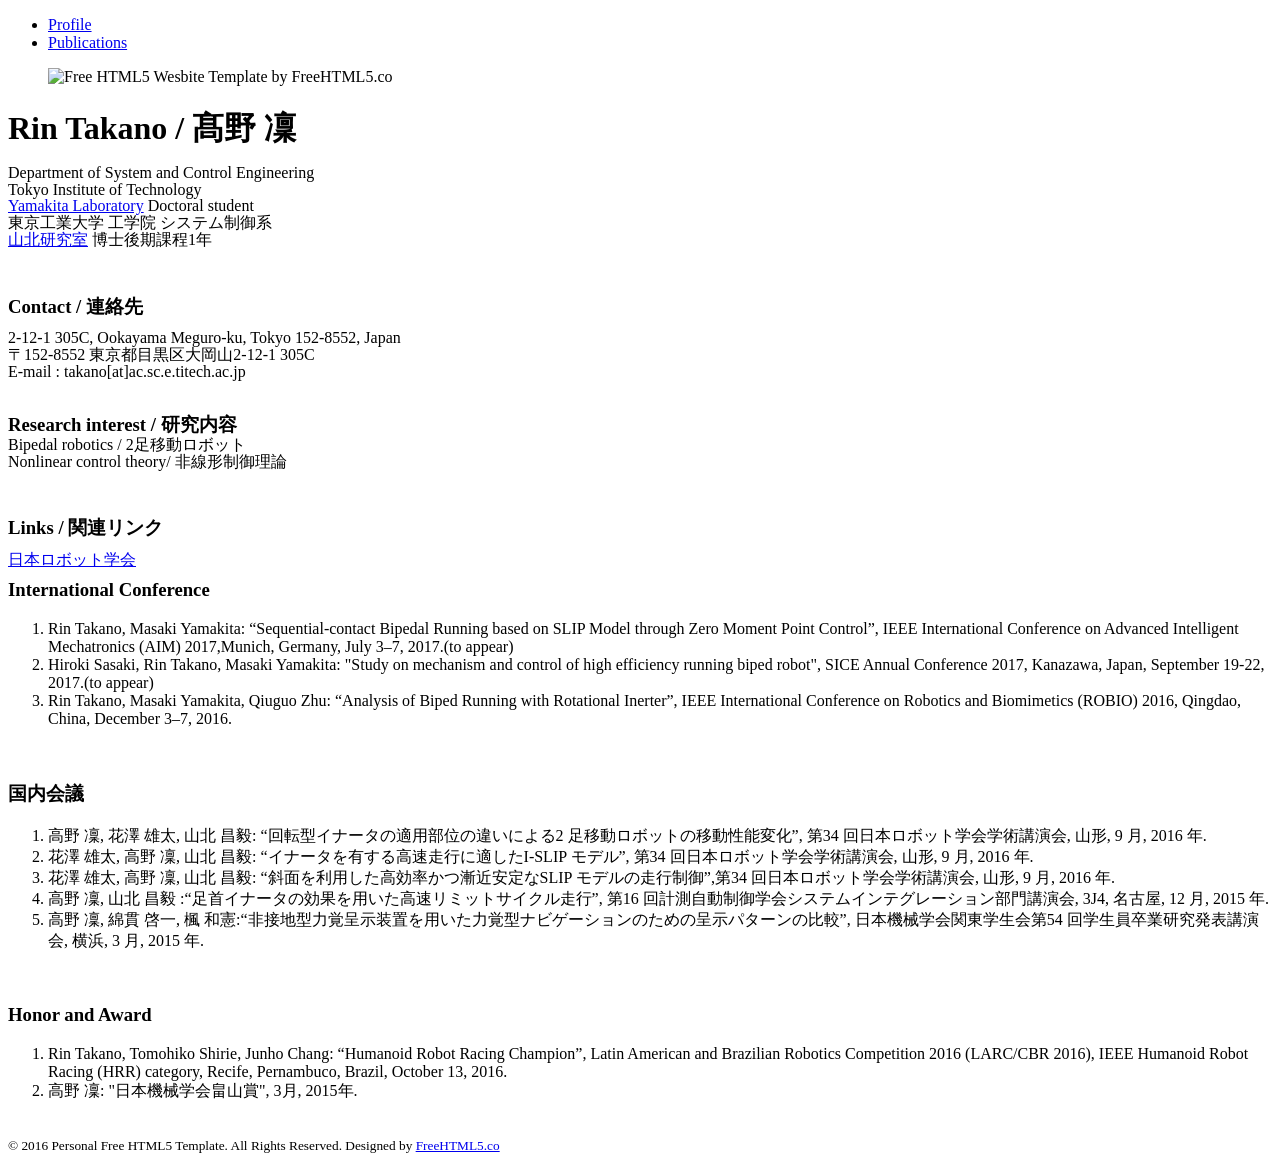
==== index.html @ f0f440c7 "test2" ====
<!DOCTYPE html>
<!--[if lt IE 7]>      <html class="no-js lt-ie9 lt-ie8 lt-ie7"> <![endif]-->
<!--[if IE 7]>         <html class="no-js lt-ie9 lt-ie8"> <![endif]-->
<!--[if IE 8]>         <html class="no-js lt-ie9"> <![endif]-->
<!--[if gt IE 8]><!--> <html class="no-js"> <!--<![endif]-->
	<head>
	<meta charset="utf-8">
	<meta http-equiv="X-UA-Compatible" content="IE=edge">
	<title>Rin Takano</title>
	<meta name="viewport" content="width=device-width, initial-scale=1">
	<meta name="description" content="Free HTML5 Website Template by FreeHTML5.co" />
	<meta name="keywords" content="free html5, free template, free bootstrap, free website template, html5, css3, mobile first, responsive" />
	<meta name="author" content="FreeHTML5.co" />

  <!-- 
	//////////////////////////////////////////////////////

	FREE HTML5 TEMPLATE 
	DESIGNED & DEVELOPED by FreeHTML5.co
		
	Website: 		http://freehtml5.co/
	Email: 			info@freehtml5.co
	Twitter: 		http://twitter.com/fh5co
	Facebook: 		https://www.facebook.com/fh5co

	//////////////////////////////////////////////////////
	 -->

  	<!-- Facebook and Twitter integration -->
	<meta property="og:title" content=""/>
	<meta property="og:image" content=""/>
	<meta property="og:url" content=""/>
	<meta property="og:site_name" content=""/>
	<meta property="og:description" content=""/>
	<meta name="twitter:title" content="" />
	<meta name="twitter:image" content="" />
	<meta name="twitter:url" content="" />
	<meta name="twitter:card" content="" />

	<!-- Place favicon.ico and apple-touch-icon.png in the root directory -->
	<link rel="shortcut icon" href="favicon.ico">

	<!-- <link href='https://fonts.googleapis.com/css?family=Work+Sans:400,300,600,400italic,700' rel='stylesheet' type='text/css'> -->
	
	<!-- Animate.css -->
	<link rel="stylesheet" href="css/animate.css">
	<!-- Icomoon Icon Fonts-->
	<link rel="stylesheet" href="css/icomoon.css">
	<!-- Bootstrap  -->
	<link rel="stylesheet" href="css/bootstrap.css">
	<!-- Theme style  -->
	<link rel="stylesheet" href="css/style.css">

	<!-- Modernizr JS -->
	<script src="js/modernizr-2.6.2.min.js"></script>
	<!-- FOR IE9 below -->
	<!--[if lt IE 9]>
	<script src="js/respond.min.js"></script>
	<![endif]-->

	<!-- 行間詰める -->
	<style type="text/css">
	<!--
	.gyo {line-height: 5%;}
	-->
	</style>
	
	</head>
	<body style="background-image: url(images/bg_img.jpg);">
	
	<div id="fh5co-main">
		<div class="fh5co-tab-wrap">
			<ul class="fh5co-tab-menu">
				<li class="active"><a href="#" data-tab="1"><span class="icon icon-home"></span><span class="menu-text">Profile</span></a></li>
				<li><a href="#" data-tab="2"><span class="icon icon-file-text-o"></span><span class="menu-text">Publications</span></a></li>
			</ul>
			
			<!-- First tab -->
			<div class="fh5co-tab-content active" data-content="1">
				<div class="fh5co-content-inner text-center">
					<div class="row row-bottom-padded-sm">
						<div class="col-md-12">
							<figure>
								<img src="images/profile_pic2.png" alt="Free HTML5 Wesbite Template by FreeHTML5.co">
							</figure>
							<h1>Rin Takano / 髙野 凜</h1>
							<span class="gyo">
							<p>Department of System and Control Engineering</p>
							<p>Tokyo Institute of Technology</p>
							<p><a href="http://www.ac.sc.e.titech.ac.jp/index.html" target="_blank">Yamakita Laboratory</a>  Doctoral student</p>
							<p>東京工業大学 工学院 システム制御系</p>
							<p><a href="http://www.ac.sc.e.titech.ac.jp/index.html" target="_blank">山北研究室</a> 博士後期課程1年</p>
							</span><br>
							<h3>Contact / 連絡先</h3>
							<span class="gyo">
							<p>2-12-1 305C, Ookayama Meguro-ku, Tokyo 152-8552, Japan</p> 
                            <p>〒152-8552 東京都目黒区大岡山2-12-1 305C</p>
							<p>E-mail : takano[at]ac.sc.e.titech.ac.jp</p>
							</span><br>
							<span class="gyo">
							<h3>Research interest / 研究内容</h3>
							<p>Bipedal robotics / 2足移動ロボット</p>
							<p>Nonlinear control theory/ 非線形制御理論</p>
							</span><br>
							<h3>Links / 関連リンク</h3>
							<span class="gyo">
							<p><a href="http://www.rsj.or.jp/" target="_blank">日本ロボット学会</a></p>
							</span>
						</div>
					</div>
				</div>
			</div>
			
			<!-- Second tab -->
			<div class="fh5co-tab-content" data-content="2">
				<div class="fh5co-content-inner">
					<div class="row">
						<div class="col-md-12">
							<h3>International Conference</h3>
							<font size="3">
							<ol type="1">
							<li>Rin Takano, Masaki Yamakita: “Sequential-contact Bipedal Running based on SLIP Model through Zero Moment Point Control”, IEEE International Conference on Advanced Intelligent Mechatronics (AIM) 2017,Munich, Germany, July 3–7, 2017.(to appear)</li>
							<li>Hiroki Sasaki, Rin Takano, Masaki Yamakita: "Study on mechanism and control of high efficiency running biped robot", SICE Annual Conference 2017, Kanazawa, Japan, September 19-22, 2017.(to appear)</li>
							<li>Rin Takano, Masaki Yamakita, Qiuguo Zhu: “Analysis of Biped Running with Rotational Inerter”, IEEE International Conference on Robotics and Biomimetics (ROBIO) 2016, Qingdao, China, December 3–7, 2016.</li>
							</ol><br>
							</font>
							
							<h3>国内会議</h3>
							<font size="3">
							<ol type="1">
							<li>高野 凜, 花澤 雄太, 山北 昌毅: “回転型イナータの適用部位の違いによる2 足移動ロボットの移動性能変化”, 第34 回日本ロボット学会学術講演会, 山形, 9 月, 2016 年.</li>
							<li>花澤 雄太, 高野 凜, 山北 昌毅: “イナータを有する高速走行に適したI-SLIP モデル”, 第34 回日本ロボット学会学術講演会, 山形, 9 月, 2016 年.</li>
							<li>花澤 雄太, 高野 凜, 山北 昌毅: “斜面を利用した高効率かつ漸近安定なSLIP モデルの走行制御”,第34 回日本ロボット学会学術講演会, 山形, 9 月, 2016 年.</li>
							<li>高野 凜, 山北 昌毅 :“足首イナータの効果を用いた高速リミットサイクル走行”, 第16 回計測自動制御学会システムインテグレーション部門講演会, 3J4, 名古屋, 12 月, 2015 年.</li>
							<li>高野 凜, 綿貫 啓一, 楓 和憲:“非接地型力覚呈示装置を用いた力覚型ナビゲーションのための呈示パターンの比較”, 日本機械学会関東学生会第54 回学生員卒業研究発表講演会, 横浜, 3 月, 2015 年.</li>
							</ol><br>
							</font>
							
							<h3>Honor and Award</h3>
							<font size="3">
							<ol type="1">
							<li>Rin Takano, Tomohiko Shirie, Junho Chang: “Humanoid Robot Racing Champion”, Latin American and Brazilian Robotics Competition 2016 (LARC/CBR 2016), IEEE Humanoid Robot Racing (HRR) category, Recife, Pernambuco, Brazil, October 13, 2016.</li>
							<li>高野 凜: "日本機械学会畠山賞", 3月, 2015年.</li>
							</ol><br>
							</font>
						</div>
						
					</div>
				</div>
			</div>
		</div>
		<footer id="fh5co-footer">
			<div class="row">
				<div class="col-md-6 col-md-offset-3 text-center">
					<small>
						&copy; 2016 Personal Free HTML5 Template. All Rights Reserved. <span class="fh5co-author">
						Designed by <a href="http://freehtml5.co" target="_blank">FreeHTML5.co</a></span>
					</small>
				</div>
			</div>
		</footer>
	</div>
	
	<!-- jQuery -->
	<script src="js/jquery.min.js"></script>
	<!-- jQuery Easing -->
	<script src="js/jquery.easing.1.3.js"></script>
	<!-- Bootstrap -->
	<script src="js/bootstrap.min.js"></script>
	<!-- Waypoints -->
	<script src="js/jquery.waypoints.min.js"></script>
	<!-- Easy PieChart -->
	<script src="js/jquery.easypiechart.min.js"></script>
	<!-- MAIN JS -->
	<script src="js/main.js"></script>

	</body>
</html>
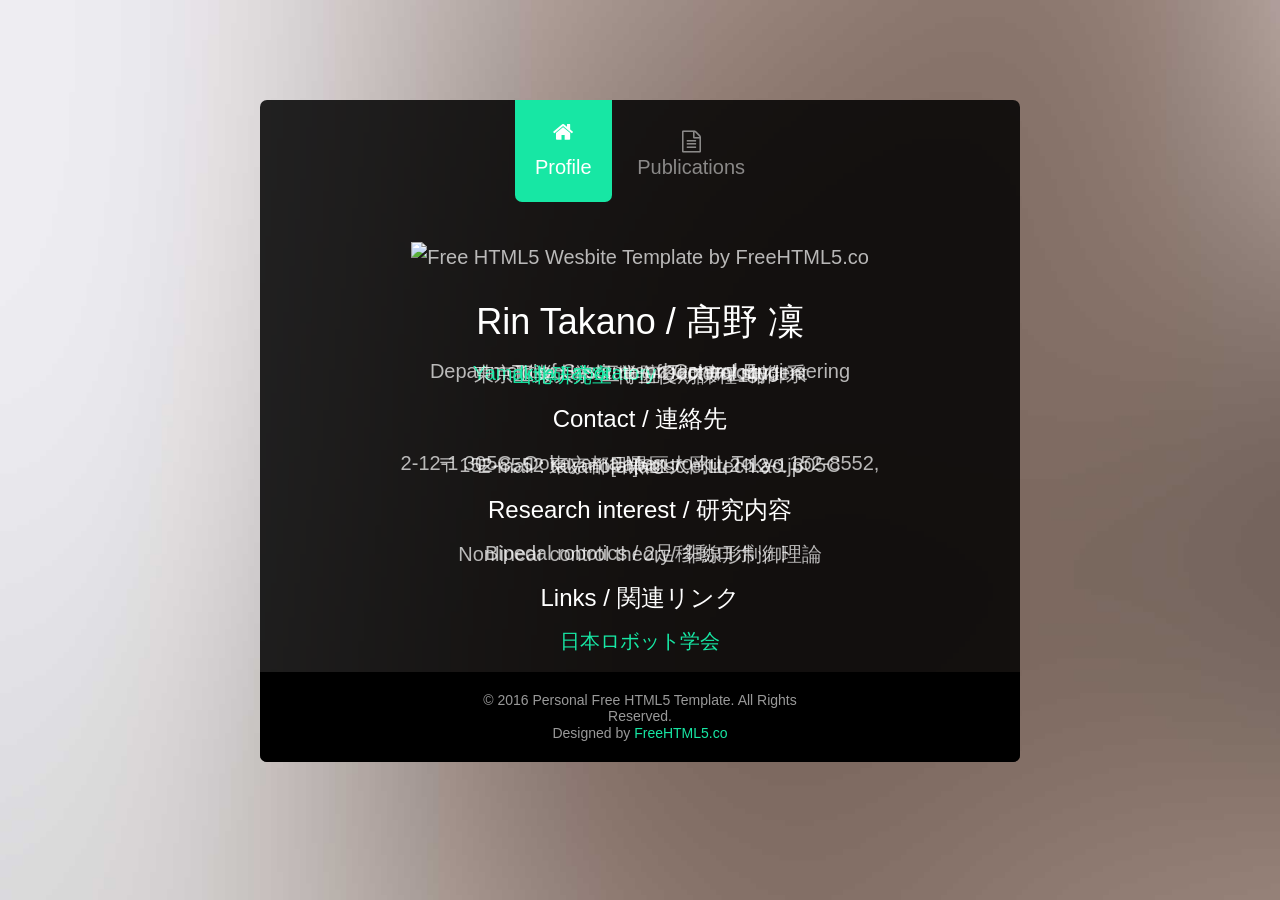
==== commit edc3fdc2: "picture" ====
--- a/index.html
+++ b/index.html
@@ -82,7 +82,7 @@
 					<div class="row row-bottom-padded-sm">
 						<div class="col-md-12">
 							<figure>
-								<img src="images/profile_pic2.png" alt="Free HTML5 Wesbite Template by FreeHTML5.co">
+								<img src="http://www.ac.ctrl.titech.ac.jp/member/takano/images/profile_pic2.png" alt="Free HTML5 Wesbite Template by FreeHTML5.co">
 							</figure>
 							<h1>Rin Takano / 髙野 凜</h1>
 							<span class="gyo">
--- a/css/icomoon.css
+++ b/css/icomoon.css
@@ -0,0 +1,2517 @@
+@font-face {
+    font-family: 'icomoon';
+    src:    url('fonts/icomoon.eot?195opb');
+    src:    url('fonts/icomoon.eot?195opb#iefix') format('embedded-opentype'),
+        url('fonts/icomoon.ttf?195opb') format('truetype'),
+        url('fonts/icomoon.woff?195opb') format('woff'),
+        url('fonts/icomoon.svg?195opb#icomoon') format('svg');
+    font-weight: normal;
+    font-style: normal;
+}
+
+[class^="icon-"], [class*=" icon-"] {
+    /* use !important to prevent issues with browser extensions that change fonts */
+    font-family: 'icomoon' !important;
+    speak: none;
+    font-style: normal;
+    font-weight: normal;
+    font-variant: normal;
+    text-transform: none;
+    line-height: 1;
+
+    /* Better Font Rendering =========== */
+    -webkit-font-smoothing: antialiased;
+    -moz-osx-font-smoothing: grayscale;
+}
+
+.icon-glass:before {
+    content: "\f000";
+}
+.icon-music:before {
+    content: "\f001";
+}
+.icon-search:before {
+    content: "\f002";
+}
+.icon-envelope-o:before {
+    content: "\f003";
+}
+.icon-heart:before {
+    content: "\f004";
+}
+.icon-star:before {
+    content: "\f005";
+}
+.icon-star-o:before {
+    content: "\f006";
+}
+.icon-user:before {
+    content: "\f007";
+}
+.icon-film:before {
+    content: "\f008";
+}
+.icon-th-large:before {
+    content: "\f009";
+}
+.icon-th:before {
+    content: "\f00a";
+}
+.icon-th-list:before {
+    content: "\f00b";
+}
+.icon-check:before {
+    content: "\f00c";
+}
+.icon-close:before {
+    content: "\f00d";
+}
+.icon-remove:before {
+    content: "\f00d";
+}
+.icon-times:before {
+    content: "\f00d";
+}
+.icon-search-plus:before {
+    content: "\f00e";
+}
+.icon-search-minus:before {
+    content: "\f010";
+}
+.icon-power-off:before {
+    content: "\f011";
+}
+.icon-signal:before {
+    content: "\f012";
+}
+.icon-cog:before {
+    content: "\f013";
+}
+.icon-gear:before {
+    content: "\f013";
+}
+.icon-trash-o:before {
+    content: "\f014";
+}
+.icon-home:before {
+    content: "\f015";
+}
+.icon-file-o:before {
+    content: "\f016";
+}
+.icon-clock-o:before {
+    content: "\f017";
+}
+.icon-road:before {
+    content: "\f018";
+}
+.icon-download:before {
+    content: "\f019";
+}
+.icon-arrow-circle-o-down:before {
+    content: "\f01a";
+}
+.icon-arrow-circle-o-up:before {
+    content: "\f01b";
+}
+.icon-inbox:before {
+    content: "\f01c";
+}
+.icon-play-circle-o:before {
+    content: "\f01d";
+}
+.icon-repeat:before {
+    content: "\f01e";
+}
+.icon-rotate-right:before {
+    content: "\f01e";
+}
+.icon-refresh:before {
+    content: "\f021";
+}
+.icon-list-alt:before {
+    content: "\f022";
+}
+.icon-lock:before {
+    content: "\f023";
+}
+.icon-flag:before {
+    content: "\f024";
+}
+.icon-headphones:before {
+    content: "\f025";
+}
+.icon-volume-off:before {
+    content: "\f026";
+}
+.icon-volume-down:before {
+    content: "\f027";
+}
+.icon-volume-up:before {
+    content: "\f028";
+}
+.icon-qrcode:before {
+    content: "\f029";
+}
+.icon-barcode:before {
+    content: "\f02a";
+}
+.icon-tag:before {
+    content: "\f02b";
+}
+.icon-tags:before {
+    content: "\f02c";
+}
+.icon-book:before {
+    content: "\f02d";
+}
+.icon-bookmark:before {
+    content: "\f02e";
+}
+.icon-print:before {
+    content: "\f02f";
+}
+.icon-camera:before {
+    content: "\f030";
+}
+.icon-font:before {
+    content: "\f031";
+}
+.icon-bold:before {
+    content: "\f032";
+}
+.icon-italic:before {
+    content: "\f033";
+}
+.icon-text-height:before {
+    content: "\f034";
+}
+.icon-text-width:before {
+    content: "\f035";
+}
+.icon-align-left:before {
+    content: "\f036";
+}
+.icon-align-center:before {
+    content: "\f037";
+}
+.icon-align-right:before {
+    content: "\f038";
+}
+.icon-align-justify:before {
+    content: "\f039";
+}
+.icon-list:before {
+    content: "\f03a";
+}
+.icon-dedent:before {
+    content: "\f03b";
+}
+.icon-outdent:before {
+    content: "\f03b";
+}
+.icon-indent:before {
+    content: "\f03c";
+}
+.icon-video-camera:before {
+    content: "\f03d";
+}
+.icon-image:before {
+    content: "\f03e";
+}
+.icon-photo:before {
+    content: "\f03e";
+}
+.icon-picture-o:before {
+    content: "\f03e";
+}
+.icon-pencil:before {
+    content: "\f040";
+}
+.icon-map-marker:before {
+    content: "\f041";
+}
+.icon-adjust:before {
+    content: "\f042";
+}
+.icon-tint:before {
+    content: "\f043";
+}
+.icon-edit:before {
+    content: "\f044";
+}
+.icon-pencil-square-o:before {
+    content: "\f044";
+}
+.icon-share-square-o:before {
+    content: "\f045";
+}
+.icon-check-square-o:before {
+    content: "\f046";
+}
+.icon-arrows:before {
+    content: "\f047";
+}
+.icon-step-backward:before {
+    content: "\f048";
+}
+.icon-fast-backward:before {
+    content: "\f049";
+}
+.icon-backward:before {
+    content: "\f04a";
+}
+.icon-play:before {
+    content: "\f04b";
+}
+.icon-pause:before {
+    content: "\f04c";
+}
+.icon-stop:before {
+    content: "\f04d";
+}
+.icon-forward:before {
+    content: "\f04e";
+}
+.icon-fast-forward:before {
+    content: "\f050";
+}
+.icon-step-forward:before {
+    content: "\f051";
+}
+.icon-eject:before {
+    content: "\f052";
+}
+.icon-chevron-left:before {
+    content: "\f053";
+}
+.icon-chevron-right:before {
+    content: "\f054";
+}
+.icon-plus-circle:before {
+    content: "\f055";
+}
+.icon-minus-circle:before {
+    content: "\f056";
+}
+.icon-times-circle:before {
+    content: "\f057";
+}
+.icon-check-circle:before {
+    content: "\f058";
+}
+.icon-question-circle:before {
+    content: "\f059";
+}
+.icon-info-circle:before {
+    content: "\f05a";
+}
+.icon-crosshairs:before {
+    content: "\f05b";
+}
+.icon-times-circle-o:before {
+    content: "\f05c";
+}
+.icon-check-circle-o:before {
+    content: "\f05d";
+}
+.icon-ban:before {
+    content: "\f05e";
+}
+.icon-arrow-left:before {
+    content: "\f060";
+}
+.icon-arrow-right:before {
+    content: "\f061";
+}
+.icon-arrow-up:before {
+    content: "\f062";
+}
+.icon-arrow-down:before {
+    content: "\f063";
+}
+.icon-mail-forward:before {
+    content: "\f064";
+}
+.icon-share:before {
+    content: "\f064";
+}
+.icon-expand:before {
+    content: "\f065";
+}
+.icon-compress:before {
+    content: "\f066";
+}
+.icon-plus:before {
+    content: "\f067";
+}
+.icon-minus:before {
+    content: "\f068";
+}
+.icon-asterisk:before {
+    content: "\f069";
+}
+.icon-exclamation-circle:before {
+    content: "\f06a";
+}
+.icon-gift:before {
+    content: "\f06b";
+}
+.icon-leaf:before {
+    content: "\f06c";
+}
+.icon-fire:before {
+    content: "\f06d";
+}
+.icon-eye:before {
+    content: "\f06e";
+}
+.icon-eye-slash:before {
+    content: "\f070";
+}
+.icon-exclamation-triangle:before {
+    content: "\f071";
+}
+.icon-warning:before {
+    content: "\f071";
+}
+.icon-plane:before {
+    content: "\f072";
+}
+.icon-calendar:before {
+    content: "\f073";
+}
+.icon-random:before {
+    content: "\f074";
+}
+.icon-comment:before {
+    content: "\f075";
+}
+.icon-magnet:before {
+    content: "\f076";
+}
+.icon-chevron-up:before {
+    content: "\f077";
+}
+.icon-chevron-down:before {
+    content: "\f078";
+}
+.icon-retweet:before {
+    content: "\f079";
+}
+.icon-shopping-cart:before {
+    content: "\f07a";
+}
+.icon-folder:before {
+    content: "\f07b";
+}
+.icon-folder-open:before {
+    content: "\f07c";
+}
+.icon-arrows-v:before {
+    content: "\f07d";
+}
+.icon-arrows-h:before {
+    content: "\f07e";
+}
+.icon-bar-chart:before {
+    content: "\f080";
+}
+.icon-bar-chart-o:before {
+    content: "\f080";
+}
+.icon-twitter-square:before {
+    content: "\f081";
+}
+.icon-facebook-square:before {
+    content: "\f082";
+}
+.icon-camera-retro:before {
+    content: "\f083";
+}
+.icon-key:before {
+    content: "\f084";
+}
+.icon-cogs:before {
+    content: "\f085";
+}
+.icon-gears:before {
+    content: "\f085";
+}
+.icon-comments:before {
+    content: "\f086";
+}
+.icon-thumbs-o-up:before {
+    content: "\f087";
+}
+.icon-thumbs-o-down:before {
+    content: "\f088";
+}
+.icon-star-half:before {
+    content: "\f089";
+}
+.icon-heart-o:before {
+    content: "\f08a";
+}
+.icon-sign-out:before {
+    content: "\f08b";
+}
+.icon-linkedin-square:before {
+    content: "\f08c";
+}
+.icon-thumb-tack:before {
+    content: "\f08d";
+}
+.icon-external-link:before {
+    content: "\f08e";
+}
+.icon-sign-in:before {
+    content: "\f090";
+}
+.icon-trophy:before {
+    content: "\f091";
+}
+.icon-github-square:before {
+    content: "\f092";
+}
+.icon-upload:before {
+    content: "\f093";
+}
+.icon-lemon-o:before {
+    content: "\f094";
+}
+.icon-phone:before {
+    content: "\f095";
+}
+.icon-square-o:before {
+    content: "\f096";
+}
+.icon-bookmark-o:before {
+    content: "\f097";
+}
+.icon-phone-square:before {
+    content: "\f098";
+}
+.icon-twitter:before {
+    content: "\f099";
+}
+.icon-facebook:before {
+    content: "\f09a";
+}
+.icon-facebook-f:before {
+    content: "\f09a";
+}
+.icon-github:before {
+    content: "\f09b";
+}
+.icon-unlock:before {
+    content: "\f09c";
+}
+.icon-credit-card:before {
+    content: "\f09d";
+}
+.icon-feed:before {
+    content: "\f09e";
+}
+.icon-rss:before {
+    content: "\f09e";
+}
+.icon-hdd-o:before {
+    content: "\f0a0";
+}
+.icon-bullhorn:before {
+    content: "\f0a1";
+}
+.icon-bell-o:before {
+    content: "\f0a2";
+}
+.icon-certificate:before {
+    content: "\f0a3";
+}
+.icon-hand-o-right:before {
+    content: "\f0a4";
+}
+.icon-hand-o-left:before {
+    content: "\f0a5";
+}
+.icon-hand-o-up:before {
+    content: "\f0a6";
+}
+.icon-hand-o-down:before {
+    content: "\f0a7";
+}
+.icon-arrow-circle-left:before {
+    content: "\f0a8";
+}
+.icon-arrow-circle-right:before {
+    content: "\f0a9";
+}
+.icon-arrow-circle-up:before {
+    content: "\f0aa";
+}
+.icon-arrow-circle-down:before {
+    content: "\f0ab";
+}
+.icon-globe:before {
+    content: "\f0ac";
+}
+.icon-wrench:before {
+    content: "\f0ad";
+}
+.icon-tasks:before {
+    content: "\f0ae";
+}
+.icon-filter:before {
+    content: "\f0b0";
+}
+.icon-briefcase:before {
+    content: "\f0b1";
+}
+.icon-arrows-alt:before {
+    content: "\f0b2";
+}
+.icon-group:before {
+    content: "\f0c0";
+}
+.icon-users:before {
+    content: "\f0c0";
+}
+.icon-chain:before {
+    content: "\f0c1";
+}
+.icon-link:before {
+    content: "\f0c1";
+}
+.icon-cloud:before {
+    content: "\f0c2";
+}
+.icon-flask:before {
+    content: "\f0c3";
+}
+.icon-cut:before {
+    content: "\f0c4";
+}
+.icon-scissors:before {
+    content: "\f0c4";
+}
+.icon-copy:before {
+    content: "\f0c5";
+}
+.icon-files-o:before {
+    content: "\f0c5";
+}
+.icon-paperclip:before {
+    content: "\f0c6";
+}
+.icon-floppy-o:before {
+    content: "\f0c7";
+}
+.icon-save:before {
+    content: "\f0c7";
+}
+.icon-square:before {
+    content: "\f0c8";
+}
+.icon-bars:before {
+    content: "\f0c9";
+}
+.icon-navicon:before {
+    content: "\f0c9";
+}
+.icon-reorder:before {
+    content: "\f0c9";
+}
+.icon-list-ul:before {
+    content: "\f0ca";
+}
+.icon-list-ol:before {
+    content: "\f0cb";
+}
+.icon-strikethrough:before {
+    content: "\f0cc";
+}
+.icon-underline:before {
+    content: "\f0cd";
+}
+.icon-table:before {
+    content: "\f0ce";
+}
+.icon-magic:before {
+    content: "\f0d0";
+}
+.icon-truck:before {
+    content: "\f0d1";
+}
+.icon-pinterest:before {
+    content: "\f0d2";
+}
+.icon-pinterest-square:before {
+    content: "\f0d3";
+}
+.icon-google-plus-square:before {
+    content: "\f0d4";
+}
+.icon-google-plus:before {
+    content: "\f0d5";
+}
+.icon-money:before {
+    content: "\f0d6";
+}
+.icon-caret-down:before {
+    content: "\f0d7";
+}
+.icon-caret-up:before {
+    content: "\f0d8";
+}
+.icon-caret-left:before {
+    content: "\f0d9";
+}
+.icon-caret-right:before {
+    content: "\f0da";
+}
+.icon-columns:before {
+    content: "\f0db";
+}
+.icon-sort:before {
+    content: "\f0dc";
+}
+.icon-unsorted:before {
+    content: "\f0dc";
+}
+.icon-sort-desc:before {
+    content: "\f0dd";
+}
+.icon-sort-down:before {
+    content: "\f0dd";
+}
+.icon-sort-asc:before {
+    content: "\f0de";
+}
+.icon-sort-up:before {
+    content: "\f0de";
+}
+.icon-envelope:before {
+    content: "\f0e0";
+}
+.icon-linkedin:before {
+    content: "\f0e1";
+}
+.icon-rotate-left:before {
+    content: "\f0e2";
+}
+.icon-undo:before {
+    content: "\f0e2";
+}
+.icon-gavel:before {
+    content: "\f0e3";
+}
+.icon-legal:before {
+    content: "\f0e3";
+}
+.icon-dashboard:before {
+    content: "\f0e4";
+}
+.icon-tachometer:before {
+    content: "\f0e4";
+}
+.icon-comment-o:before {
+    content: "\f0e5";
+}
+.icon-comments-o:before {
+    content: "\f0e6";
+}
+.icon-bolt:before {
+    content: "\f0e7";
+}
+.icon-flash:before {
+    content: "\f0e7";
+}
+.icon-sitemap:before {
+    content: "\f0e8";
+}
+.icon-umbrella:before {
+    content: "\f0e9";
+}
+.icon-clipboard:before {
+    content: "\f0ea";
+}
+.icon-paste:before {
+    content: "\f0ea";
+}
+.icon-lightbulb-o:before {
+    content: "\f0eb";
+}
+.icon-exchange:before {
+    content: "\f0ec";
+}
+.icon-cloud-download:before {
+    content: "\f0ed";
+}
+.icon-cloud-upload:before {
+    content: "\f0ee";
+}
+.icon-user-md:before {
+    content: "\f0f0";
+}
+.icon-stethoscope:before {
+    content: "\f0f1";
+}
+.icon-suitcase:before {
+    content: "\f0f2";
+}
+.icon-bell:before {
+    content: "\f0f3";
+}
+.icon-coffee:before {
+    content: "\f0f4";
+}
+.icon-cutlery:before {
+    content: "\f0f5";
+}
+.icon-file-text-o:before {
+    content: "\f0f6";
+}
+.icon-building-o:before {
+    content: "\f0f7";
+}
+.icon-hospital-o:before {
+    content: "\f0f8";
+}
+.icon-ambulance:before {
+    content: "\f0f9";
+}
+.icon-medkit:before {
+    content: "\f0fa";
+}
+.icon-fighter-jet:before {
+    content: "\f0fb";
+}
+.icon-beer:before {
+    content: "\f0fc";
+}
+.icon-h-square:before {
+    content: "\f0fd";
+}
+.icon-plus-square:before {
+    content: "\f0fe";
+}
+.icon-angle-double-left:before {
+    content: "\f100";
+}
+.icon-angle-double-right:before {
+    content: "\f101";
+}
+.icon-angle-double-up:before {
+    content: "\f102";
+}
+.icon-angle-double-down:before {
+    content: "\f103";
+}
+.icon-angle-left:before {
+    content: "\f104";
+}
+.icon-angle-right:before {
+    content: "\f105";
+}
+.icon-angle-up:before {
+    content: "\f106";
+}
+.icon-angle-down:before {
+    content: "\f107";
+}
+.icon-desktop:before {
+    content: "\f108";
+}
+.icon-laptop:before {
+    content: "\f109";
+}
+.icon-tablet:before {
+    content: "\f10a";
+}
+.icon-mobile:before {
+    content: "\f10b";
+}
+.icon-mobile-phone:before {
+    content: "\f10b";
+}
+.icon-circle-o:before {
+    content: "\f10c";
+}
+.icon-quote-left:before {
+    content: "\f10d";
+}
+.icon-quote-right:before {
+    content: "\f10e";
+}
+.icon-spinner:before {
+    content: "\f110";
+}
+.icon-circle:before {
+    content: "\f111";
+}
+.icon-mail-reply:before {
+    content: "\f112";
+}
+.icon-reply:before {
+    content: "\f112";
+}
+.icon-github-alt:before {
+    content: "\f113";
+}
+.icon-folder-o:before {
+    content: "\f114";
+}
+.icon-folder-open-o:before {
+    content: "\f115";
+}
+.icon-smile-o:before {
+    content: "\f118";
+}
+.icon-frown-o:before {
+    content: "\f119";
+}
+.icon-meh-o:before {
+    content: "\f11a";
+}
+.icon-gamepad:before {
+    content: "\f11b";
+}
+.icon-keyboard-o:before {
+    content: "\f11c";
+}
+.icon-flag-o:before {
+    content: "\f11d";
+}
+.icon-flag-checkered:before {
+    content: "\f11e";
+}
+.icon-terminal:before {
+    content: "\f120";
+}
+.icon-code:before {
+    content: "\f121";
+}
+.icon-mail-reply-all:before {
+    content: "\f122";
+}
+.icon-reply-all:before {
+    content: "\f122";
+}
+.icon-star-half-empty:before {
+    content: "\f123";
+}
+.icon-star-half-full:before {
+    content: "\f123";
+}
+.icon-star-half-o:before {
+    content: "\f123";
+}
+.icon-location-arrow:before {
+    content: "\f124";
+}
+.icon-crop:before {
+    content: "\f125";
+}
+.icon-code-fork:before {
+    content: "\f126";
+}
+.icon-chain-broken:before {
+    content: "\f127";
+}
+.icon-unlink:before {
+    content: "\f127";
+}
+.icon-question:before {
+    content: "\f128";
+}
+.icon-info:before {
+    content: "\f129";
+}
+.icon-exclamation:before {
+    content: "\f12a";
+}
+.icon-superscript:before {
+    content: "\f12b";
+}
+.icon-subscript:before {
+    content: "\f12c";
+}
+.icon-eraser:before {
+    content: "\f12d";
+}
+.icon-puzzle-piece:before {
+    content: "\f12e";
+}
+.icon-microphone:before {
+    content: "\f130";
+}
+.icon-microphone-slash:before {
+    content: "\f131";
+}
+.icon-shield:before {
+    content: "\f132";
+}
+.icon-calendar-o:before {
+    content: "\f133";
+}
+.icon-fire-extinguisher:before {
+    content: "\f134";
+}
+.icon-rocket:before {
+    content: "\f135";
+}
+.icon-maxcdn:before {
+    content: "\f136";
+}
+.icon-chevron-circle-left:before {
+    content: "\f137";
+}
+.icon-chevron-circle-right:before {
+    content: "\f138";
+}
+.icon-chevron-circle-up:before {
+    content: "\f139";
+}
+.icon-chevron-circle-down:before {
+    content: "\f13a";
+}
+.icon-html5:before {
+    content: "\f13b";
+}
+.icon-css3:before {
+    content: "\f13c";
+}
+.icon-anchor:before {
+    content: "\f13d";
+}
+.icon-unlock-alt:before {
+    content: "\f13e";
+}
+.icon-bullseye:before {
+    content: "\f140";
+}
+.icon-ellipsis-h:before {
+    content: "\f141";
+}
+.icon-ellipsis-v:before {
+    content: "\f142";
+}
+.icon-rss-square:before {
+    content: "\f143";
+}
+.icon-play-circle:before {
+    content: "\f144";
+}
+.icon-ticket:before {
+    content: "\f145";
+}
+.icon-minus-square:before {
+    content: "\f146";
+}
+.icon-minus-square-o:before {
+    content: "\f147";
+}
+.icon-level-up:before {
+    content: "\f148";
+}
+.icon-level-down:before {
+    content: "\f149";
+}
+.icon-check-square:before {
+    content: "\f14a";
+}
+.icon-pencil-square:before {
+    content: "\f14b";
+}
+.icon-external-link-square:before {
+    content: "\f14c";
+}
+.icon-share-square:before {
+    content: "\f14d";
+}
+.icon-compass:before {
+    content: "\f14e";
+}
+.icon-caret-square-o-down:before {
+    content: "\f150";
+}
+.icon-toggle-down:before {
+    content: "\f150";
+}
+.icon-caret-square-o-up:before {
+    content: "\f151";
+}
+.icon-toggle-up:before {
+    content: "\f151";
+}
+.icon-caret-square-o-right:before {
+    content: "\f152";
+}
+.icon-toggle-right:before {
+    content: "\f152";
+}
+.icon-eur:before {
+    content: "\f153";
+}
+.icon-euro:before {
+    content: "\f153";
+}
+.icon-gbp:before {
+    content: "\f154";
+}
+.icon-dollar:before {
+    content: "\f155";
+}
+.icon-usd:before {
+    content: "\f155";
+}
+.icon-inr:before {
+    content: "\f156";
+}
+.icon-rupee:before {
+    content: "\f156";
+}
+.icon-cny:before {
+    content: "\f157";
+}
+.icon-jpy:before {
+    content: "\f157";
+}
+.icon-rmb:before {
+    content: "\f157";
+}
+.icon-yen:before {
+    content: "\f157";
+}
+.icon-rouble:before {
+    content: "\f158";
+}
+.icon-rub:before {
+    content: "\f158";
+}
+.icon-ruble:before {
+    content: "\f158";
+}
+.icon-krw:before {
+    content: "\f159";
+}
+.icon-won:before {
+    content: "\f159";
+}
+.icon-bitcoin:before {
+    content: "\f15a";
+}
+.icon-btc:before {
+    content: "\f15a";
+}
+.icon-file:before {
+    content: "\f15b";
+}
+.icon-file-text:before {
+    content: "\f15c";
+}
+.icon-sort-alpha-asc:before {
+    content: "\f15d";
+}
+.icon-sort-alpha-desc:before {
+    content: "\f15e";
+}
+.icon-sort-amount-asc:before {
+    content: "\f160";
+}
+.icon-sort-amount-desc:before {
+    content: "\f161";
+}
+.icon-sort-numeric-asc:before {
+    content: "\f162";
+}
+.icon-sort-numeric-desc:before {
+    content: "\f163";
+}
+.icon-thumbs-up:before {
+    content: "\f164";
+}
+.icon-thumbs-down:before {
+    content: "\f165";
+}
+.icon-youtube-square:before {
+    content: "\f166";
+}
+.icon-youtube:before {
+    content: "\f167";
+}
+.icon-xing:before {
+    content: "\f168";
+}
+.icon-xing-square:before {
+    content: "\f169";
+}
+.icon-youtube-play:before {
+    content: "\f16a";
+}
+.icon-dropbox:before {
+    content: "\f16b";
+}
+.icon-stack-overflow:before {
+    content: "\f16c";
+}
+.icon-instagram:before {
+    content: "\f16d";
+}
+.icon-flickr:before {
+    content: "\f16e";
+}
+.icon-adn:before {
+    content: "\f170";
+}
+.icon-bitbucket:before {
+    content: "\f171";
+}
+.icon-bitbucket-square:before {
+    content: "\f172";
+}
+.icon-tumblr:before {
+    content: "\f173";
+}
+.icon-tumblr-square:before {
+    content: "\f174";
+}
+.icon-long-arrow-down:before {
+    content: "\f175";
+}
+.icon-long-arrow-up:before {
+    content: "\f176";
+}
+.icon-long-arrow-left:before {
+    content: "\f177";
+}
+.icon-long-arrow-right:before {
+    content: "\f178";
+}
+.icon-apple:before {
+    content: "\f179";
+}
+.icon-windows:before {
+    content: "\f17a";
+}
+.icon-android:before {
+    content: "\f17b";
+}
+.icon-linux:before {
+    content: "\f17c";
+}
+.icon-dribbble:before {
+    content: "\f17d";
+}
+.icon-skype:before {
+    content: "\f17e";
+}
+.icon-foursquare:before {
+    content: "\f180";
+}
+.icon-trello:before {
+    content: "\f181";
+}
+.icon-female:before {
+    content: "\f182";
+}
+.icon-male:before {
+    content: "\f183";
+}
+.icon-gittip:before {
+    content: "\f184";
+}
+.icon-gratipay:before {
+    content: "\f184";
+}
+.icon-sun-o:before {
+    content: "\f185";
+}
+.icon-moon-o:before {
+    content: "\f186";
+}
+.icon-archive:before {
+    content: "\f187";
+}
+.icon-bug:before {
+    content: "\f188";
+}
+.icon-vk:before {
+    content: "\f189";
+}
+.icon-weibo:before {
+    content: "\f18a";
+}
+.icon-renren:before {
+    content: "\f18b";
+}
+.icon-pagelines:before {
+    content: "\f18c";
+}
+.icon-stack-exchange:before {
+    content: "\f18d";
+}
+.icon-arrow-circle-o-right:before {
+    content: "\f18e";
+}
+.icon-arrow-circle-o-left:before {
+    content: "\f190";
+}
+.icon-caret-square-o-left:before {
+    content: "\f191";
+}
+.icon-toggle-left:before {
+    content: "\f191";
+}
+.icon-dot-circle-o:before {
+    content: "\f192";
+}
+.icon-wheelchair:before {
+    content: "\f193";
+}
+.icon-vimeo-square:before {
+    content: "\f194";
+}
+.icon-try:before {
+    content: "\f195";
+}
+.icon-turkish-lira:before {
+    content: "\f195";
+}
+.icon-plus-square-o:before {
+    content: "\f196";
+}
+.icon-space-shuttle:before {
+    content: "\f197";
+}
+.icon-slack:before {
+    content: "\f198";
+}
+.icon-envelope-square:before {
+    content: "\f199";
+}
+.icon-wordpress:before {
+    content: "\f19a";
+}
+.icon-openid:before {
+    content: "\f19b";
+}
+.icon-bank:before {
+    content: "\f19c";
+}
+.icon-institution:before {
+    content: "\f19c";
+}
+.icon-university:before {
+    content: "\f19c";
+}
+.icon-graduation-cap:before {
+    content: "\f19d";
+}
+.icon-mortar-board:before {
+    content: "\f19d";
+}
+.icon-yahoo:before {
+    content: "\f19e";
+}
+.icon-google:before {
+    content: "\f1a0";
+}
+.icon-reddit:before {
+    content: "\f1a1";
+}
+.icon-reddit-square:before {
+    content: "\f1a2";
+}
+.icon-stumbleupon-circle:before {
+    content: "\f1a3";
+}
+.icon-stumbleupon:before {
+    content: "\f1a4";
+}
+.icon-delicious:before {
+    content: "\f1a5";
+}
+.icon-digg:before {
+    content: "\f1a6";
+}
+.icon-pied-piper-pp:before {
+    content: "\f1a7";
+}
+.icon-pied-piper-alt:before {
+    content: "\f1a8";
+}
+.icon-drupal:before {
+    content: "\f1a9";
+}
+.icon-joomla:before {
+    content: "\f1aa";
+}
+.icon-language:before {
+    content: "\f1ab";
+}
+.icon-fax:before {
+    content: "\f1ac";
+}
+.icon-building:before {
+    content: "\f1ad";
+}
+.icon-child:before {
+    content: "\f1ae";
+}
+.icon-paw:before {
+    content: "\f1b0";
+}
+.icon-spoon:before {
+    content: "\f1b1";
+}
+.icon-cube:before {
+    content: "\f1b2";
+}
+.icon-cubes:before {
+    content: "\f1b3";
+}
+.icon-behance:before {
+    content: "\f1b4";
+}
+.icon-behance-square:before {
+    content: "\f1b5";
+}
+.icon-steam:before {
+    content: "\f1b6";
+}
+.icon-steam-square:before {
+    content: "\f1b7";
+}
+.icon-recycle:before {
+    content: "\f1b8";
+}
+.icon-automobile:before {
+    content: "\f1b9";
+}
+.icon-car:before {
+    content: "\f1b9";
+}
+.icon-cab:before {
+    content: "\f1ba";
+}
+.icon-taxi:before {
+    content: "\f1ba";
+}
+.icon-tree:before {
+    content: "\f1bb";
+}
+.icon-spotify:before {
+    content: "\f1bc";
+}
+.icon-deviantart:before {
+    content: "\f1bd";
+}
+.icon-soundcloud:before {
+    content: "\f1be";
+}
+.icon-database:before {
+    content: "\f1c0";
+}
+.icon-file-pdf-o:before {
+    content: "\f1c1";
+}
+.icon-file-word-o:before {
+    content: "\f1c2";
+}
+.icon-file-excel-o:before {
+    content: "\f1c3";
+}
+.icon-file-powerpoint-o:before {
+    content: "\f1c4";
+}
+.icon-file-image-o:before {
+    content: "\f1c5";
+}
+.icon-file-photo-o:before {
+    content: "\f1c5";
+}
+.icon-file-picture-o:before {
+    content: "\f1c5";
+}
+.icon-file-archive-o:before {
+    content: "\f1c6";
+}
+.icon-file-zip-o:before {
+    content: "\f1c6";
+}
+.icon-file-audio-o:before {
+    content: "\f1c7";
+}
+.icon-file-sound-o:before {
+    content: "\f1c7";
+}
+.icon-file-movie-o:before {
+    content: "\f1c8";
+}
+.icon-file-video-o:before {
+    content: "\f1c8";
+}
+.icon-file-code-o:before {
+    content: "\f1c9";
+}
+.icon-vine:before {
+    content: "\f1ca";
+}
+.icon-codepen:before {
+    content: "\f1cb";
+}
+.icon-jsfiddle:before {
+    content: "\f1cc";
+}
+.icon-life-bouy:before {
+    content: "\f1cd";
+}
+.icon-life-buoy:before {
+    content: "\f1cd";
+}
+.icon-life-ring:before {
+    content: "\f1cd";
+}
+.icon-life-saver:before {
+    content: "\f1cd";
+}
+.icon-support:before {
+    content: "\f1cd";
+}
+.icon-circle-o-notch:before {
+    content: "\f1ce";
+}
+.icon-ra:before {
+    content: "\f1d0";
+}
+.icon-rebel:before {
+    content: "\f1d0";
+}
+.icon-resistance:before {
+    content: "\f1d0";
+}
+.icon-empire:before {
+    content: "\f1d1";
+}
+.icon-ge:before {
+    content: "\f1d1";
+}
+.icon-git-square:before {
+    content: "\f1d2";
+}
+.icon-git:before {
+    content: "\f1d3";
+}
+.icon-hacker-news:before {
+    content: "\f1d4";
+}
+.icon-y-combinator-square:before {
+    content: "\f1d4";
+}
+.icon-yc-square:before {
+    content: "\f1d4";
+}
+.icon-tencent-weibo:before {
+    content: "\f1d5";
+}
+.icon-qq:before {
+    content: "\f1d6";
+}
+.icon-wechat:before {
+    content: "\f1d7";
+}
+.icon-weixin:before {
+    content: "\f1d7";
+}
+.icon-paper-plane:before {
+    content: "\f1d8";
+}
+.icon-send:before {
+    content: "\f1d8";
+}
+.icon-paper-plane-o:before {
+    content: "\f1d9";
+}
+.icon-send-o:before {
+    content: "\f1d9";
+}
+.icon-history:before {
+    content: "\f1da";
+}
+.icon-circle-thin:before {
+    content: "\f1db";
+}
+.icon-header:before {
+    content: "\f1dc";
+}
+.icon-paragraph:before {
+    content: "\f1dd";
+}
+.icon-sliders:before {
+    content: "\f1de";
+}
+.icon-share-alt:before {
+    content: "\f1e0";
+}
+.icon-share-alt-square:before {
+    content: "\f1e1";
+}
+.icon-bomb:before {
+    content: "\f1e2";
+}
+.icon-futbol-o:before {
+    content: "\f1e3";
+}
+.icon-soccer-ball-o:before {
+    content: "\f1e3";
+}
+.icon-tty:before {
+    content: "\f1e4";
+}
+.icon-binoculars:before {
+    content: "\f1e5";
+}
+.icon-plug:before {
+    content: "\f1e6";
+}
+.icon-slideshare:before {
+    content: "\f1e7";
+}
+.icon-twitch:before {
+    content: "\f1e8";
+}
+.icon-yelp:before {
+    content: "\f1e9";
+}
+.icon-newspaper-o:before {
+    content: "\f1ea";
+}
+.icon-wifi:before {
+    content: "\f1eb";
+}
+.icon-calculator:before {
+    content: "\f1ec";
+}
+.icon-paypal:before {
+    content: "\f1ed";
+}
+.icon-google-wallet:before {
+    content: "\f1ee";
+}
+.icon-cc-visa:before {
+    content: "\f1f0";
+}
+.icon-cc-mastercard:before {
+    content: "\f1f1";
+}
+.icon-cc-discover:before {
+    content: "\f1f2";
+}
+.icon-cc-amex:before {
+    content: "\f1f3";
+}
+.icon-cc-paypal:before {
+    content: "\f1f4";
+}
+.icon-cc-stripe:before {
+    content: "\f1f5";
+}
+.icon-bell-slash:before {
+    content: "\f1f6";
+}
+.icon-bell-slash-o:before {
+    content: "\f1f7";
+}
+.icon-trash:before {
+    content: "\f1f8";
+}
+.icon-copyright:before {
+    content: "\f1f9";
+}
+.icon-at:before {
+    content: "\f1fa";
+}
+.icon-eyedropper:before {
+    content: "\f1fb";
+}
+.icon-paint-brush:before {
+    content: "\f1fc";
+}
+.icon-birthday-cake:before {
+    content: "\f1fd";
+}
+.icon-area-chart:before {
+    content: "\f1fe";
+}
+.icon-pie-chart:before {
+    content: "\f200";
+}
+.icon-line-chart:before {
+    content: "\f201";
+}
+.icon-lastfm:before {
+    content: "\f202";
+}
+.icon-lastfm-square:before {
+    content: "\f203";
+}
+.icon-toggle-off:before {
+    content: "\f204";
+}
+.icon-toggle-on:before {
+    content: "\f205";
+}
+.icon-bicycle:before {
+    content: "\f206";
+}
+.icon-bus:before {
+    content: "\f207";
+}
+.icon-ioxhost:before {
+    content: "\f208";
+}
+.icon-angellist:before {
+    content: "\f209";
+}
+.icon-cc:before {
+    content: "\f20a";
+}
+.icon-ils:before {
+    content: "\f20b";
+}
+.icon-shekel:before {
+    content: "\f20b";
+}
+.icon-sheqel:before {
+    content: "\f20b";
+}
+.icon-meanpath:before {
+    content: "\f20c";
+}
+.icon-buysellads:before {
+    content: "\f20d";
+}
+.icon-connectdevelop:before {
+    content: "\f20e";
+}
+.icon-dashcube:before {
+    content: "\f210";
+}
+.icon-forumbee:before {
+    content: "\f211";
+}
+.icon-leanpub:before {
+    content: "\f212";
+}
+.icon-sellsy:before {
+    content: "\f213";
+}
+.icon-shirtsinbulk:before {
+    content: "\f214";
+}
+.icon-simplybuilt:before {
+    content: "\f215";
+}
+.icon-skyatlas:before {
+    content: "\f216";
+}
+.icon-cart-plus:before {
+    content: "\f217";
+}
+.icon-cart-arrow-down:before {
+    content: "\f218";
+}
+.icon-diamond:before {
+    content: "\f219";
+}
+.icon-ship:before {
+    content: "\f21a";
+}
+.icon-user-secret:before {
+    content: "\f21b";
+}
+.icon-motorcycle:before {
+    content: "\f21c";
+}
+.icon-street-view:before {
+    content: "\f21d";
+}
+.icon-heartbeat:before {
+    content: "\f21e";
+}
+.icon-venus:before {
+    content: "\f221";
+}
+.icon-mars:before {
+    content: "\f222";
+}
+.icon-mercury:before {
+    content: "\f223";
+}
+.icon-intersex:before {
+    content: "\f224";
+}
+.icon-transgender:before {
+    content: "\f224";
+}
+.icon-transgender-alt:before {
+    content: "\f225";
+}
+.icon-venus-double:before {
+    content: "\f226";
+}
+.icon-mars-double:before {
+    content: "\f227";
+}
+.icon-venus-mars:before {
+    content: "\f228";
+}
+.icon-mars-stroke:before {
+    content: "\f229";
+}
+.icon-mars-stroke-v:before {
+    content: "\f22a";
+}
+.icon-mars-stroke-h:before {
+    content: "\f22b";
+}
+.icon-neuter:before {
+    content: "\f22c";
+}
+.icon-genderless:before {
+    content: "\f22d";
+}
+.icon-facebook-official:before {
+    content: "\f230";
+}
+.icon-pinterest-p:before {
+    content: "\f231";
+}
+.icon-whatsapp:before {
+    content: "\f232";
+}
+.icon-server:before {
+    content: "\f233";
+}
+.icon-user-plus:before {
+    content: "\f234";
+}
+.icon-user-times:before {
+    content: "\f235";
+}
+.icon-bed:before {
+    content: "\f236";
+}
+.icon-hotel:before {
+    content: "\f236";
+}
+.icon-viacoin:before {
+    content: "\f237";
+}
+.icon-train:before {
+    content: "\f238";
+}
+.icon-subway:before {
+    content: "\f239";
+}
+.icon-medium:before {
+    content: "\f23a";
+}
+.icon-y-combinator:before {
+    content: "\f23b";
+}
+.icon-yc:before {
+    content: "\f23b";
+}
+.icon-optin-monster:before {
+    content: "\f23c";
+}
+.icon-opencart:before {
+    content: "\f23d";
+}
+.icon-expeditedssl:before {
+    content: "\f23e";
+}
+.icon-battery-4:before {
+    content: "\f240";
+}
+.icon-battery-full:before {
+    content: "\f240";
+}
+.icon-battery-3:before {
+    content: "\f241";
+}
+.icon-battery-three-quarters:before {
+    content: "\f241";
+}
+.icon-battery-2:before {
+    content: "\f242";
+}
+.icon-battery-half:before {
+    content: "\f242";
+}
+.icon-battery-1:before {
+    content: "\f243";
+}
+.icon-battery-quarter:before {
+    content: "\f243";
+}
+.icon-battery-0:before {
+    content: "\f244";
+}
+.icon-battery-empty:before {
+    content: "\f244";
+}
+.icon-mouse-pointer:before {
+    content: "\f245";
+}
+.icon-i-cursor:before {
+    content: "\f246";
+}
+.icon-object-group:before {
+    content: "\f247";
+}
+.icon-object-ungroup:before {
+    content: "\f248";
+}
+.icon-sticky-note:before {
+    content: "\f249";
+}
+.icon-sticky-note-o:before {
+    content: "\f24a";
+}
+.icon-cc-jcb:before {
+    content: "\f24b";
+}
+.icon-cc-diners-club:before {
+    content: "\f24c";
+}
+.icon-clone:before {
+    content: "\f24d";
+}
+.icon-balance-scale:before {
+    content: "\f24e";
+}
+.icon-hourglass-o:before {
+    content: "\f250";
+}
+.icon-hourglass-1:before {
+    content: "\f251";
+}
+.icon-hourglass-start:before {
+    content: "\f251";
+}
+.icon-hourglass-2:before {
+    content: "\f252";
+}
+.icon-hourglass-half:before {
+    content: "\f252";
+}
+.icon-hourglass-3:before {
+    content: "\f253";
+}
+.icon-hourglass-end:before {
+    content: "\f253";
+}
+.icon-hourglass:before {
+    content: "\f254";
+}
+.icon-hand-grab-o:before {
+    content: "\f255";
+}
+.icon-hand-rock-o:before {
+    content: "\f255";
+}
+.icon-hand-paper-o:before {
+    content: "\f256";
+}
+.icon-hand-stop-o:before {
+    content: "\f256";
+}
+.icon-hand-scissors-o:before {
+    content: "\f257";
+}
+.icon-hand-lizard-o:before {
+    content: "\f258";
+}
+.icon-hand-spock-o:before {
+    content: "\f259";
+}
+.icon-hand-pointer-o:before {
+    content: "\f25a";
+}
+.icon-hand-peace-o:before {
+    content: "\f25b";
+}
+.icon-trademark:before {
+    content: "\f25c";
+}
+.icon-registered:before {
+    content: "\f25d";
+}
+.icon-creative-commons:before {
+    content: "\f25e";
+}
+.icon-gg:before {
+    content: "\f260";
+}
+.icon-gg-circle:before {
+    content: "\f261";
+}
+.icon-tripadvisor:before {
+    content: "\f262";
+}
+.icon-odnoklassniki:before {
+    content: "\f263";
+}
+.icon-odnoklassniki-square:before {
+    content: "\f264";
+}
+.icon-get-pocket:before {
+    content: "\f265";
+}
+.icon-wikipedia-w:before {
+    content: "\f266";
+}
+.icon-safari:before {
+    content: "\f267";
+}
+.icon-chrome:before {
+    content: "\f268";
+}
+.icon-firefox:before {
+    content: "\f269";
+}
+.icon-opera:before {
+    content: "\f26a";
+}
+.icon-internet-explorer:before {
+    content: "\f26b";
+}
+.icon-television:before {
+    content: "\f26c";
+}
+.icon-tv:before {
+    content: "\f26c";
+}
+.icon-contao:before {
+    content: "\f26d";
+}
+.icon-500px:before {
+    content: "\f26e";
+}
+.icon-amazon:before {
+    content: "\f270";
+}
+.icon-calendar-plus-o:before {
+    content: "\f271";
+}
+.icon-calendar-minus-o:before {
+    content: "\f272";
+}
+.icon-calendar-times-o:before {
+    content: "\f273";
+}
+.icon-calendar-check-o:before {
+    content: "\f274";
+}
+.icon-industry:before {
+    content: "\f275";
+}
+.icon-map-pin:before {
+    content: "\f276";
+}
+.icon-map-signs:before {
+    content: "\f277";
+}
+.icon-map-o:before {
+    content: "\f278";
+}
+.icon-map:before {
+    content: "\f279";
+}
+.icon-commenting:before {
+    content: "\f27a";
+}
+.icon-commenting-o:before {
+    content: "\f27b";
+}
+.icon-houzz:before {
+    content: "\f27c";
+}
+.icon-vimeo:before {
+    content: "\f27d";
+}
+.icon-black-tie:before {
+    content: "\f27e";
+}
+.icon-fonticons:before {
+    content: "\f280";
+}
+.icon-reddit-alien:before {
+    content: "\f281";
+}
+.icon-edge:before {
+    content: "\f282";
+}
+.icon-credit-card-alt:before {
+    content: "\f283";
+}
+.icon-codiepie:before {
+    content: "\f284";
+}
+.icon-modx:before {
+    content: "\f285";
+}
+.icon-fort-awesome:before {
+    content: "\f286";
+}
+.icon-usb:before {
+    content: "\f287";
+}
+.icon-product-hunt:before {
+    content: "\f288";
+}
+.icon-mixcloud:before {
+    content: "\f289";
+}
+.icon-scribd:before {
+    content: "\f28a";
+}
+.icon-pause-circle:before {
+    content: "\f28b";
+}
+.icon-pause-circle-o:before {
+    content: "\f28c";
+}
+.icon-stop-circle:before {
+    content: "\f28d";
+}
+.icon-stop-circle-o:before {
+    content: "\f28e";
+}
+.icon-shopping-bag:before {
+    content: "\f290";
+}
+.icon-shopping-basket:before {
+    content: "\f291";
+}
+.icon-hashtag:before {
+    content: "\f292";
+}
+.icon-bluetooth:before {
+    content: "\f293";
+}
+.icon-bluetooth-b:before {
+    content: "\f294";
+}
+.icon-percent:before {
+    content: "\f295";
+}
+.icon-gitlab:before {
+    content: "\f296";
+}
+.icon-wpbeginner:before {
+    content: "\f297";
+}
+.icon-wpforms:before {
+    content: "\f298";
+}
+.icon-envira:before {
+    content: "\f299";
+}
+.icon-universal-access:before {
+    content: "\f29a";
+}
+.icon-wheelchair-alt:before {
+    content: "\f29b";
+}
+.icon-question-circle-o:before {
+    content: "\f29c";
+}
+.icon-blind:before {
+    content: "\f29d";
+}
+.icon-audio-description:before {
+    content: "\f29e";
+}
+.icon-volume-control-phone:before {
+    content: "\f2a0";
+}
+.icon-braille:before {
+    content: "\f2a1";
+}
+.icon-assistive-listening-systems:before {
+    content: "\f2a2";
+}
+.icon-american-sign-language-interpreting:before {
+    content: "\f2a3";
+}
+.icon-asl-interpreting:before {
+    content: "\f2a3";
+}
+.icon-deaf:before {
+    content: "\f2a4";
+}
+.icon-deafness:before {
+    content: "\f2a4";
+}
+.icon-hard-of-hearing:before {
+    content: "\f2a4";
+}
+.icon-glide:before {
+    content: "\f2a5";
+}
+.icon-glide-g:before {
+    content: "\f2a6";
+}
+.icon-sign-language:before {
+    content: "\f2a7";
+}
+.icon-signing:before {
+    content: "\f2a7";
+}
+.icon-low-vision:before {
+    content: "\f2a8";
+}
+.icon-viadeo:before {
+    content: "\f2a9";
+}
+.icon-viadeo-square:before {
+    content: "\f2aa";
+}
+.icon-snapchat:before {
+    content: "\f2ab";
+}
+.icon-snapchat-ghost:before {
+    content: "\f2ac";
+}
+.icon-snapchat-square:before {
+    content: "\f2ad";
+}
+.icon-pied-piper:before {
+    content: "\f2ae";
+}
+.icon-first-order:before {
+    content: "\f2b0";
+}
+.icon-yoast:before {
+    content: "\f2b1";
+}
+.icon-themeisle:before {
+    content: "\f2b2";
+}
+.icon-google-plus-circle:before {
+    content: "\f2b3";
+}
+.icon-google-plus-official:before {
+    content: "\f2b3";
+}
+.icon-fa:before {
+    content: "\f2b4";
+}
+.icon-font-awesome:before {
+    content: "\f2b4";
+}
+.icon-mobile2:before {
+    content: "\e000";
+}
+.icon-laptop2:before {
+    content: "\e001";
+}
+.icon-desktop2:before {
+    content: "\e002";
+}
+.icon-tablet2:before {
+    content: "\e003";
+}
+.icon-phone2:before {
+    content: "\e004";
+}
+.icon-document:before {
+    content: "\e005";
+}
+.icon-documents:before {
+    content: "\e006";
+}
+.icon-search2:before {
+    content: "\e007";
+}
+.icon-clipboard2:before {
+    content: "\e008";
+}
+.icon-newspaper:before {
+    content: "\e009";
+}
+.icon-notebook:before {
+    content: "\e00a";
+}
+.icon-book-open:before {
+    content: "\e00b";
+}
+.icon-browser:before {
+    content: "\e00c";
+}
+.icon-calendar2:before {
+    content: "\e00d";
+}
+.icon-presentation:before {
+    content: "\e00e";
+}
+.icon-picture:before {
+    content: "\e00f";
+}
+.icon-pictures:before {
+    content: "\e010";
+}
+.icon-video:before {
+    content: "\e011";
+}
+.icon-camera2:before {
+    content: "\e012";
+}
+.icon-printer:before {
+    content: "\e013";
+}
+.icon-toolbox:before {
+    content: "\e014";
+}
+.icon-briefcase2:before {
+    content: "\e015";
+}
+.icon-wallet:before {
+    content: "\e016";
+}
+.icon-gift2:before {
+    content: "\e017";
+}
+.icon-bargraph:before {
+    content: "\e018";
+}
+.icon-grid:before {
+    content: "\e019";
+}
+.icon-expand2:before {
+    content: "\e01a";
+}
+.icon-focus:before {
+    content: "\e01b";
+}
+.icon-edit2:before {
+    content: "\e01c";
+}
+.icon-adjustments:before {
+    content: "\e01d";
+}
+.icon-ribbon:before {
+    content: "\e01e";
+}
+.icon-hourglass2:before {
+    content: "\e01f";
+}
+.icon-lock2:before {
+    content: "\e020";
+}
+.icon-megaphone:before {
+    content: "\e021";
+}
+.icon-shield2:before {
+    content: "\e022";
+}
+.icon-trophy2:before {
+    content: "\e023";
+}
+.icon-flag2:before {
+    content: "\e024";
+}
+.icon-map2:before {
+    content: "\e025";
+}
+.icon-puzzle:before {
+    content: "\e026";
+}
+.icon-basket:before {
+    content: "\e027";
+}
+.icon-envelope2:before {
+    content: "\e028";
+}
+.icon-streetsign:before {
+    content: "\e029";
+}
+.icon-telescope:before {
+    content: "\e02a";
+}
+.icon-gears2:before {
+    content: "\e02b";
+}
+.icon-key2:before {
+    content: "\e02c";
+}
+.icon-paperclip2:before {
+    content: "\e02d";
+}
+.icon-attachment:before {
+    content: "\e02e";
+}
+.icon-pricetags:before {
+    content: "\e02f";
+}
+.icon-lightbulb:before {
+    content: "\e030";
+}
+.icon-layers:before {
+    content: "\e031";
+}
+.icon-pencil2:before {
+    content: "\e032";
+}
+.icon-tools:before {
+    content: "\e033";
+}
+.icon-tools-2:before {
+    content: "\e034";
+}
+.icon-scissors2:before {
+    content: "\e035";
+}
+.icon-paintbrush:before {
+    content: "\e036";
+}
+.icon-magnifying-glass:before {
+    content: "\e037";
+}
+.icon-circle-compass:before {
+    content: "\e038";
+}
+.icon-linegraph:before {
+    content: "\e039";
+}
+.icon-mic:before {
+    content: "\e03a";
+}
+.icon-strategy:before {
+    content: "\e03b";
+}
+.icon-beaker:before {
+    content: "\e03c";
+}
+.icon-caution:before {
+    content: "\e03d";
+}
+.icon-recycle2:before {
+    content: "\e03e";
+}
+.icon-anchor2:before {
+    content: "\e03f";
+}
+.icon-profile-male:before {
+    content: "\e040";
+}
+.icon-profile-female:before {
+    content: "\e041";
+}
+.icon-bike:before {
+    content: "\e042";
+}
+.icon-wine:before {
+    content: "\e043";
+}
+.icon-hotairballoon:before {
+    content: "\e044";
+}
+.icon-globe2:before {
+    content: "\e045";
+}
+.icon-genius:before {
+    content: "\e046";
+}
+.icon-map-pin2:before {
+    content: "\e047";
+}
+.icon-dial:before {
+    content: "\e048";
+}
+.icon-chat:before {
+    content: "\e049";
+}
+.icon-heart2:before {
+    content: "\e04a";
+}
+.icon-cloud2:before {
+    content: "\e04b";
+}
+.icon-upload2:before {
+    content: "\e04c";
+}
+.icon-download2:before {
+    content: "\e04d";
+}
+.icon-target:before {
+    content: "\e04e";
+}
+.icon-hazardous:before {
+    content: "\e04f";
+}
+.icon-piechart:before {
+    content: "\e050";
+}
+.icon-speedometer:before {
+    content: "\e051";
+}
+.icon-global:before {
+    content: "\e052";
+}
+.icon-compass2:before {
+    content: "\e053";
+}
+.icon-lifesaver:before {
+    content: "\e054";
+}
+.icon-clock:before {
+    content: "\e055";
+}
+.icon-aperture:before {
+    content: "\e056";
+}
+.icon-quote:before {
+    content: "\e057";
+}
+.icon-scope:before {
+    content: "\e058";
+}
+.icon-alarmclock:before {
+    content: "\e059";
+}
+.icon-refresh2:before {
+    content: "\e05a";
+}
+.icon-happy:before {
+    content: "\e05b";
+}
+.icon-sad:before {
+    content: "\e05c";
+}
+.icon-facebook2:before {
+    content: "\e05d";
+}
+.icon-twitter2:before {
+    content: "\e05e";
+}
+.icon-googleplus:before {
+    content: "\e05f";
+}
+.icon-rss2:before {
+    content: "\e060";
+}
+.icon-tumblr2:before {
+    content: "\e061";
+}
+.icon-linkedin2:before {
+    content: "\e062";
+}
+.icon-dribbble2:before {
+    content: "\e063";
+}
+
--- a/css/style.css
+++ b/css/style.css
@@ -0,0 +1,450 @@
+@font-face {
+  font-family: 'icomoon';
+  src: url("../fonts/icomoon/icomoon.eot?srf3rx");
+  src: url("../fonts/icomoon/icomoon.eot?srf3rx#iefix") format("embedded-opentype"), url("../fonts/icomoon/icomoon.ttf?srf3rx") format("truetype"), url("../fonts/icomoon/icomoon.woff?srf3rx") format("woff"), url("../fonts/icomoon/icomoon.svg?srf3rx#icomoon") format("svg");
+  font-weight: normal;
+  font-style: normal;
+}
+/* =======================================================
+*
+* 	Template Style 
+*	Edit this section
+*
+* ======================================================= */
+body {
+  font-family: "Source Sans Pro", Arial, sans-serif;
+  font-weight: 300;
+  font-size: 20px;
+  line-height: 1.5;
+  color: #7f7f7f;
+  color: rgba(255, 255, 255, 0.7);
+  background: #fff;
+  height: 100%;
+  position: relative;
+  background-size: cover;
+  background-attachment: fixed;
+  background-repeat: no-repeat;
+}
+@media screen and (max-width: 768px) {
+  body {
+    background-position: center center;
+    background-repeat: no-repeat;
+  }
+}
+
+a {
+  color: #17e7a4;
+  -webkit-transition: 0.5s;
+  -o-transition: 0.5s;
+  transition: 0.5s;
+}
+a:hover, a:active, a:focus {
+  color: #17e7a4;
+  outline: none;
+}
+
+p {
+  margin-bottom: 0em;
+}
+
+h1, h2, h3, h4, h5, h6 {
+  color: #fff;
+  font-family: "Source Sans Pro", Arial, sans-serif;
+  font-weight: 400;
+  margin: 0 0 30px 0;
+}
+
+::-webkit-selection {
+  color: #fff;
+  background: #17e7a4;
+}
+
+::-moz-selection {
+  color: #fff;
+  background: #17e7a4;
+}
+
+::selection {
+  color: #fff;
+  background: #17e7a4;
+}
+
+#fh5co-main {
+  max-width: 760px;
+  min-height: 600px;
+  margin: 5em auto 5em auto;
+  position: relative;
+  background: rgba(0, 0, 0, 0.85);
+  overflow: hidden;
+  -webkit-border-radius: 7px;
+  -moz-border-radius: 7px;
+  -ms-border-radius: 7px;
+  border-radius: 7px;
+  -webkit-transition: 0.5s;
+  -o-transition: 0.5s;
+  transition: 0.5s;
+}
+@media screen and (max-width: 768px) {
+  #fh5co-main {
+    margin: 2em .5em 5em .5em;
+  }
+}
+
+.fh5co-tab-wrap {
+  position: relative;
+}
+.fh5co-tab-wrap .fh5co-tab-menu {
+  list-style: none;
+  text-align: center;
+  margin-bottom: 2em;
+  position: relative;
+  top: -.5em;
+  padding: 0;
+  margin: 0;
+}
+@media screen and (max-width: 768px) {
+  .fh5co-tab-wrap .fh5co-tab-menu {
+    top: -7px;
+  }
+}
+.fh5co-tab-wrap .fh5co-tab-menu li {
+  display: -moz-inline-stack;
+  display: inline-block;
+  zoom: 1;
+  *display: inline;
+  text-align: center;
+  padding: 0;
+  margin: 0;
+}
+.fh5co-tab-wrap .fh5co-tab-menu li a {
+  padding: 2em 1em 1em 1em;
+  position: relative;
+  color: rgba(255, 255, 255, 0.5);
+  z-index: 10;
+  display: -moz-inline-stack;
+  display: inline-block;
+  zoom: 1;
+  *display: inline;
+  -webkit-transition: 0.3s;
+  -o-transition: 0.3s;
+  transition: 0.3s;
+}
+.fh5co-tab-wrap .fh5co-tab-menu li a .icon {
+  display: block;
+  position: relative;
+  font-size: 22px;
+  bottom: 0;
+  -webkit-transition: 0.3s;
+  -o-transition: 0.3s;
+  transition: 0.3s;
+}
+.fh5co-tab-wrap .fh5co-tab-menu li a .menu-text {
+  display: block;
+  -webkit-transition: 0.5s;
+  -o-transition: 0.5s;
+  transition: 0.5s;
+}
+@media screen and (max-width: 768px) {
+  .fh5co-tab-wrap .fh5co-tab-menu li a .menu-text {
+    display: none;
+  }
+}
+@media screen and (max-width: 768px) {
+  .fh5co-tab-wrap .fh5co-tab-menu li a {
+    padding: 1em .5em .5em .5em;
+  }
+}
+.fh5co-tab-wrap .fh5co-tab-menu li a:after {
+  position: absolute;
+  content: "";
+  height: 0;
+  background: #17e7a4;
+  z-index: -1;
+  top: 0;
+  left: 0;
+  width: 100%;
+  -webkit-transition: all 0.5s cubic-bezier(0.175, 0.885, 0.32, 1.275);
+  -moz-transition: all 0.5s cubic-bezier(0.175, 0.885, 0.32, 1.275);
+  -ms-transition: all 0.5s cubic-bezier(0.175, 0.885, 0.32, 1.275);
+  -o-transition: all 0.5s cubic-bezier(0.175, 0.885, 0.32, 1.275);
+  transition: all 0.5s cubic-bezier(0.175, 0.885, 0.32, 1.275);
+  -webkit-border-radius: 7px;
+  -moz-border-radius: 7px;
+  -ms-border-radius: 7px;
+  border-radius: 7px;
+}
+.fh5co-tab-wrap .fh5co-tab-menu li a:hover {
+  color: #fff;
+  text-decoration: none;
+}
+.fh5co-tab-wrap .fh5co-tab-menu li a:hover .icon {
+  bottom: 10px;
+}
+@media screen and (max-width: 768px) {
+  .fh5co-tab-wrap .fh5co-tab-menu li a:hover .icon {
+    bottom: 0px;
+  }
+}
+.fh5co-tab-wrap .fh5co-tab-menu li a:hover:after {
+  height: 100%;
+}
+.fh5co-tab-wrap .fh5co-tab-menu li.active .icon {
+  bottom: 10px;
+}
+@media screen and (max-width: 768px) {
+  .fh5co-tab-wrap .fh5co-tab-menu li.active .icon {
+    bottom: 0px;
+  }
+}
+.fh5co-tab-wrap .fh5co-tab-menu li.active > a {
+  color: #fff;
+  text-decoration: none;
+}
+.fh5co-tab-wrap .fh5co-tab-menu li.active > a:after {
+  height: 100%;
+}
+.fh5co-tab-wrap .fh5co-tab-content {
+  padding-left: 4em;
+  padding-right: 4em;
+  position: absolute;
+  top: 0;
+  opacity: 0;
+  visibility: hidden;
+  width: 100%;
+}
+@media screen and (max-width: 768px) {
+  .fh5co-tab-wrap .fh5co-tab-content {
+    padding-left: .5em;
+    padding-right: .5em;
+  }
+}
+.fh5co-tab-wrap .fh5co-tab-content.active {
+  opacity: 1;
+  visibility: visible;
+}
+.fh5co-tab-wrap .fh5co-tab-content .fh5co-content-inner {
+  padding: 7em 2em 5em 2em;
+  float: left;
+  width: 100%;
+  position: relative;
+}
+@media screen and (max-width: 768px) {
+  .fh5co-tab-wrap .fh5co-tab-content .fh5co-content-inner {
+    padding: 4em .5em 5em .5em;
+  }
+}
+
+figure {
+  margin-bottom: 1.5em;
+}
+
+.fh5co-counter .fh5co-number {
+  font-size: 100px;
+  color: #17e7a4;
+  font-weight: 400;
+  margin: 0;
+  padding: 0;
+  line-height: .7;
+}
+.fh5co-counter .fh5co-number.fh5co-left {
+  float: left;
+  width: 30%;
+}
+@media screen and (max-width: 768px) {
+  .fh5co-counter .fh5co-number.fh5co-left {
+    width: 100%;
+    line-height: 1.2;
+  }
+}
+.fh5co-counter .fh5co-text {
+  float: right;
+  text-align: left;
+  width: 70%;
+}
+@media screen and (max-width: 768px) {
+  .fh5co-counter .fh5co-text {
+    width: 100%;
+    text-align: center;
+  }
+}
+.fh5co-counter .fh5co-text h3 {
+  margin: 0;
+  padding: 0;
+  position: relative;
+}
+.fh5co-counter .fh5co-text h3.border-bottom:after {
+  content: "";
+  width: 50px;
+}
+
+.fh5co-social {
+  padding: 0;
+  margin: 0;
+  text-align: center;
+}
+.fh5co-social li {
+  padding: 0;
+  margin: 0;
+  list-style: none;
+  display: -moz-inline-stack;
+  display: inline-block;
+  zoom: 1;
+  *display: inline;
+}
+.fh5co-social li a {
+  font-size: 22px;
+  color: #fff;
+  padding: 10px 20px;
+  display: -moz-inline-stack;
+  display: inline-block;
+  zoom: 1;
+  *display: inline;
+  -webkit-border-radius: 7px;
+  -moz-border-radius: 7px;
+  -ms-border-radius: 7px;
+  border-radius: 7px;
+}
+@media screen and (max-width: 768px) {
+  .fh5co-social li a {
+    padding: 10px 8px;
+  }
+}
+.fh5co-social li a:hover {
+  color: #17e7a4;
+}
+.fh5co-social li a:hover, .fh5co-social li a:active, .fh5co-social li a:focus {
+  outline: none;
+  text-decoration: none;
+}
+
+.fh5co-feature {
+  text-align: left;
+  width: 100%;
+  float: left;
+}
+.fh5co-feature .fh5co-icon {
+  float: left;
+  width: 10%;
+  display: block;
+  margin-top: 5px;
+}
+.fh5co-feature .fh5co-icon i {
+  color: #17e7a4;
+  font-size: 40px;
+}
+.fh5co-feature .fh5co-text {
+  float: right;
+  width: 82%;
+}
+@media screen and (max-width: 768px) {
+  .fh5co-feature .fh5co-text {
+    width: 82%;
+  }
+}
+@media screen and (max-width: 480px) {
+  .fh5co-feature .fh5co-text {
+    width: 72%;
+  }
+}
+.fh5co-feature .fh5co-text h2, .fh5co-feature .fh5co-text h3 {
+  margin: 0;
+  padding: 0;
+}
+.fh5co-feature .fh5co-text h3 {
+  font-weight: 300;
+  margin-bottom: 10px;
+  color: rgba(255, 255, 255, 0.8);
+  font-size: 20px;
+}
+.fh5co-feature .fh5co-text h2 {
+  font-size: 16px;
+  letter-spacing: 2px;
+  font-weight: bold;
+  text-transform: uppercase;
+}
+
+.chart {
+  width: 160px;
+  height: 160px;
+  margin: 0 auto 30px auto;
+  position: relative;
+  text-align: center;
+}
+.chart span {
+  position: absolute;
+  top: 50%;
+  left: 0;
+  margin-top: -30px;
+  width: 100%;
+}
+.chart span strong {
+  display: block;
+}
+.chart canvas {
+  position: absolute;
+  left: 0;
+  top: 0;
+}
+
+#fh5co-footer {
+  margin-top: 50px;
+  background: black;
+  clear: both;
+  color: rgba(255, 255, 255, 0.6);
+  font-size: 14px;
+  position: absolute;
+  bottom: 0;
+  width: 100%;
+  padding: 20px 20px;
+  line-height: 1.2;
+}
+#fh5co-footer small {
+  font-size: 14px;
+}
+#fh5co-footer .fh5co-author {
+  display: block;
+}
+@media screen and (max-width: 768px) {
+  #fh5co-footer .fh5co-author {
+    display: -moz-inline-stack;
+    display: inline-block;
+    zoom: 1;
+    *display: inline;
+  }
+}
+
+@media screen and (max-width: 480px) {
+  .col-xxs-12 {
+    float: none;
+    width: 100%;
+  }
+}
+
+.row-bottom-padded-lg {
+  padding-bottom: 7em;
+}
+@media screen and (max-width: 768px) {
+  .row-bottom-padded-lg {
+    padding-bottom: 1em;
+  }
+}
+
+.row-bottom-padded-md {
+  padding-bottom: 4em;
+}
+@media screen and (max-width: 768px) {
+  .row-bottom-padded-md {
+    padding-bottom: 1em;
+  }
+}
+
+.row-bottom-padded-sm {
+  padding-bottom: 1em;
+}
+@media screen and (max-width: 768px) {
+  .row-bottom-padded-sm {
+    padding-bottom: 1em;
+  }
+}
+
+/*# sourceMappingURL=style.css.map */
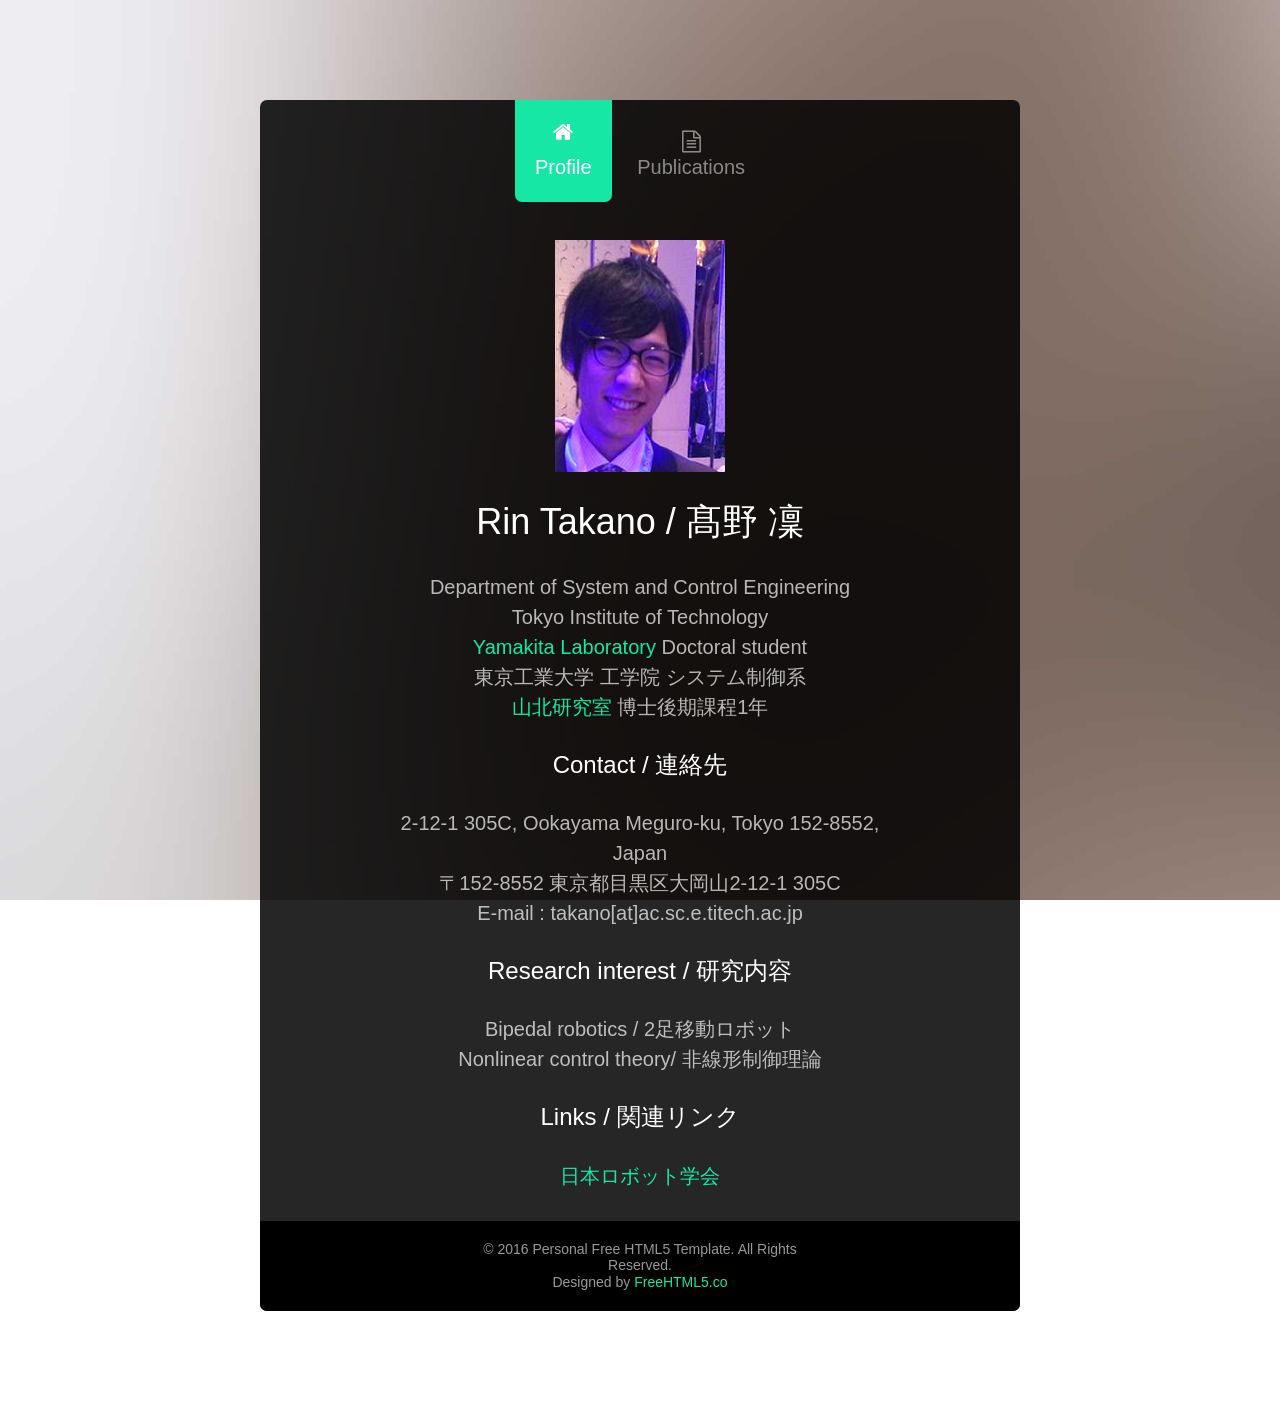
==== commit 3a64a556: "revise" ====
--- a/index.html
+++ b/index.html
@@ -58,13 +58,6 @@
 	<!--[if lt IE 9]>
 	<script src="js/respond.min.js"></script>
 	<![endif]-->
-
-	<!-- 行間詰める -->
-	<style type="text/css">
-	<!--
-	.gyo {line-height: 5%;}
-	-->
-	</style>
 	
 	</head>
 	<body style="background-image: url(images/bg_img.jpg);">
@@ -82,31 +75,26 @@
 					<div class="row row-bottom-padded-sm">
 						<div class="col-md-12">
 							<figure>
-								<img src="http://www.ac.ctrl.titech.ac.jp/member/takano/images/profile_pic2.png" alt="Free HTML5 Wesbite Template by FreeHTML5.co">
+								<img src="images/profile_pic2.png" alt="Free HTML5 Wesbite Template by FreeHTML5.co">
 							</figure>
 							<h1>Rin Takano / 髙野 凜</h1>
-							<span class="gyo">
 							<p>Department of System and Control Engineering</p>
 							<p>Tokyo Institute of Technology</p>
 							<p><a href="http://www.ac.sc.e.titech.ac.jp/index.html" target="_blank">Yamakita Laboratory</a>  Doctoral student</p>
 							<p>東京工業大学 工学院 システム制御系</p>
 							<p><a href="http://www.ac.sc.e.titech.ac.jp/index.html" target="_blank">山北研究室</a> 博士後期課程1年</p>
-							</span><br>
+							<br>
 							<h3>Contact / 連絡先</h3>
-							<span class="gyo">
 							<p>2-12-1 305C, Ookayama Meguro-ku, Tokyo 152-8552, Japan</p> 
                             <p>〒152-8552 東京都目黒区大岡山2-12-1 305C</p>
 							<p>E-mail : takano[at]ac.sc.e.titech.ac.jp</p>
-							</span><br>
-							<span class="gyo">
+							<br>
 							<h3>Research interest / 研究内容</h3>
 							<p>Bipedal robotics / 2足移動ロボット</p>
 							<p>Nonlinear control theory/ 非線形制御理論</p>
-							</span><br>
+							<br>
 							<h3>Links / 関連リンク</h3>
-							<span class="gyo">
 							<p><a href="http://www.rsj.or.jp/" target="_blank">日本ロボット学会</a></p>
-							</span>
 						</div>
 					</div>
 				</div>
@@ -120,30 +108,41 @@
 							<h3>International Conference</h3>
 							<font size="3">
 							<ol type="1">
-							<li>Rin Takano, Masaki Yamakita: “Sequential-contact Bipedal Running based on SLIP Model through Zero Moment Point Control”, IEEE International Conference on Advanced Intelligent Mechatronics (AIM) 2017,Munich, Germany, July 3–7, 2017.(to appear)</li>
-							<li>Hiroki Sasaki, Rin Takano, Masaki Yamakita: "Study on mechanism and control of high efficiency running biped robot", SICE Annual Conference 2017, Kanazawa, Japan, September 19-22, 2017.(to appear)</li>
-							<li>Rin Takano, Masaki Yamakita, Qiuguo Zhu: “Analysis of Biped Running with Rotational Inerter”, IEEE International Conference on Robotics and Biomimetics (ROBIO) 2016, Qingdao, China, December 3–7, 2016.</li>
+							<li>Yuta Hanazawa, <u>Rin Takano</u>, Masaki Yamakita: "Inerter Effects for Running Robots with Mechanical Impedance", IEEE International Conference on Robotics and Biomimetics (ROBIO) 2017, Macau SAR, China, December 5–8, 2017.</li>
+							<li>Hiroki Sasaki, <u>Rin Takano</u>, Masaki Yamakita: "Study on mechanism and control of high efficiency running biped robot", SICE Annual Conference 2017, Kanazawa, Japan, September 19-22, 2017.</li>
+							<li><u>Rin Takano</u>, Masaki Yamakita: “Sequential-contact Bipedal Running based on SLIP Model through Zero Moment Point Control”, IEEE International Conference on Advanced Intelligent Mechatronics (AIM) 2017,Munich, Germany, July 3–7, 2017.</li>
+							<li><u>Rin Takano</u>, Masaki Yamakita, Qiuguo Zhu: “Analysis of Biped Running with Rotational Inerter”, IEEE International Conference on Robotics and Biomimetics (ROBIO) 2016, Qingdao, China, December 3–7, 2016.</li>
 							</ol><br>
 							</font>
 							
-							<h3>国内会議</h3>
+							<h3>Domestic Conference / 国内会議</h3>
 							<font size="3">
 							<ol type="1">
-							<li>高野 凜, 花澤 雄太, 山北 昌毅: “回転型イナータの適用部位の違いによる2 足移動ロボットの移動性能変化”, 第34 回日本ロボット学会学術講演会, 山形, 9 月, 2016 年.</li>
-							<li>花澤 雄太, 高野 凜, 山北 昌毅: “イナータを有する高速走行に適したI-SLIP モデル”, 第34 回日本ロボット学会学術講演会, 山形, 9 月, 2016 年.</li>
-							<li>花澤 雄太, 高野 凜, 山北 昌毅: “斜面を利用した高効率かつ漸近安定なSLIP モデルの走行制御”,第34 回日本ロボット学会学術講演会, 山形, 9 月, 2016 年.</li>
-							<li>高野 凜, 山北 昌毅 :“足首イナータの効果を用いた高速リミットサイクル走行”, 第16 回計測自動制御学会システムインテグレーション部門講演会, 3J4, 名古屋, 12 月, 2015 年.</li>
-							<li>高野 凜, 綿貫 啓一, 楓 和憲:“非接地型力覚呈示装置を用いた力覚型ナビゲーションのための呈示パターンの比較”, 日本機械学会関東学生会第54 回学生員卒業研究発表講演会, 横浜, 3 月, 2015 年.</li>
+							<li><u>高野 凜</u>, 山北 昌毅: “観測外乱にロバストなCLF-CBF-QP制御”, 第5回 制御部門マルチシンポジウム（MSCS） 第9回プラントモデリングシンポジウム, 東京, 3月, 2018年.（発表予定） 
+							<li><u>高野 凜</u>, 山北 昌毅: “外乱を考慮したCLF-CBF-QPの提案”, 第60回自動制御連合講演会, 東京, 11月, 2017年. 
+							<li><u>高野 凜</u>, 花澤 雄太, 山北 昌毅: “回転型イナータの適用部位の違いによる2 足移動ロボットの移動性能変化”, 第34 回日本ロボット学会学術講演会, 山形, 9 月, 2016 年.</li>
+							<li>花澤 雄太, <u>高野 凜</u>, 山北 昌毅: “イナータを有する高速走行に適したI-SLIP モデル”, 第34 回日本ロボット学会学術講演会, 山形, 9 月, 2016 年.</li>
+							<li>花澤 雄太, <u>高野 凜</u>, 山北 昌毅: “斜面を利用した高効率かつ漸近安定なSLIP モデルの走行制御”,第34 回日本ロボット学会学術講演会, 山形, 9 月, 2016 年.</li>
+							<li><u>高野 凜</u>, 山北 昌毅 :“足首イナータの効果を用いた高速リミットサイクル走行”, 第16 回計測自動制御学会システムインテグレーション部門講演会, 3J4, 名古屋, 12 月, 2015 年.</li>
+							<li><u>高野 凜</u>, 綿貫 啓一, 楓 和憲:“非接地型力覚呈示装置を用いた力覚型ナビゲーションのための呈示パターンの比較”, 日本機械学会関東学生会第54 回学生員卒業研究発表講演会, 横浜, 3 月, 2015 年.</li>
 							</ol><br>
 							</font>
 							
 							<h3>Honor and Award</h3>
 							<font size="3">
 							<ol type="1">
-							<li>Rin Takano, Tomohiko Shirie, Junho Chang: “Humanoid Robot Racing Champion”, Latin American and Brazilian Robotics Competition 2016 (LARC/CBR 2016), IEEE Humanoid Robot Racing (HRR) category, Recife, Pernambuco, Brazil, October 13, 2016.</li>
-							<li>高野 凜: "日本機械学会畠山賞", 3月, 2015年.</li>
+							<li><u>Rin Takano</u>, Tomohiko Shirie, Junho Chang: “Humanoid Robot Racing Champion”, Latin American and Brazilian Robotics Competition 2016 (LARC/CBR 2016), IEEE Humanoid Robot Racing (HRR) category, Recife, Pernambuco, Brazil, October 13, 2016.</li>
+							<li><u>高野 凜</u>: "日本機械学会畠山賞", 3月, 2015年.</li>
 							</ol><br>
 							</font>
+							
+							<h3>Scholarship and Grant</h3>
+							<font size="3">
+							<ol type="1">
+							<li>独立行政法人 日本学生支援機構 大学院第一種奨学金 返還半額免除, 6月, 2017年.</li>
+							</ol><br>
+							</font>
+							
 						</div>
 						
 					</div>
